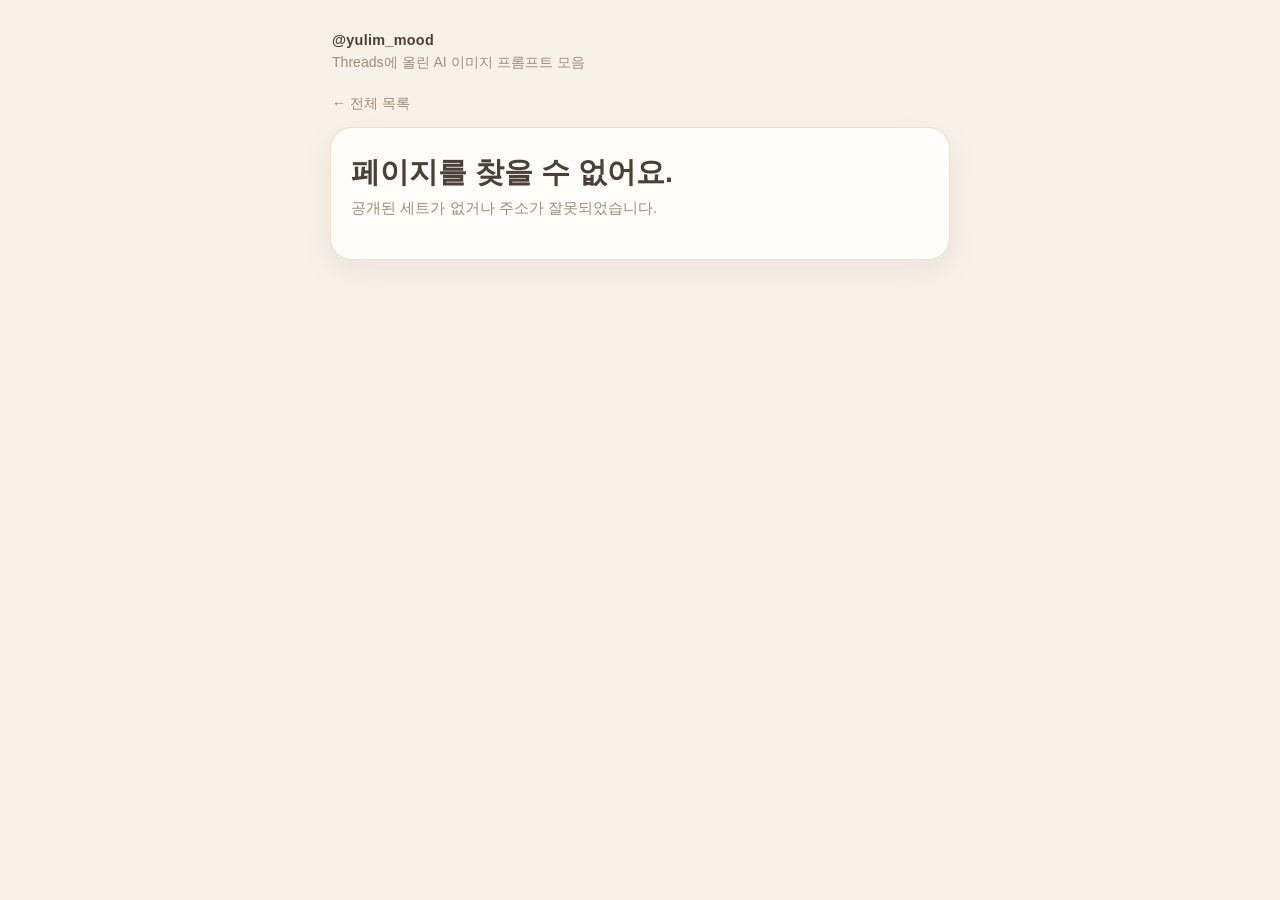
==== index.html @ bf97f43d "Add files via upload" ====
<!doctype html>
<html lang="ko">
<head>
<meta charset="utf-8">
<meta name="viewport" content="width=device-width,initial-scale=1,viewport-fit=cover">
<meta name="theme-color" content="#f7f1e8">
<title>@yulim_mood · 프롬프트 아카이브</title>

<style>
:root{
  --bg:#f7f1e8;
  --card:#fffdf9;
  --text:#4a4038;
  --muted:#a08d78;
  --line:#ece0cf;
  --btn:#8c6a4a;
  --btnText:#fffdf9;
  --ok:#5f8a5f;
  --warn:#b4762a;
  color-scheme:light;
}

*{
  box-sizing:border-box;
}

body{
  margin:0;
  min-height:100vh;
  background:var(--bg);
  color:var(--text);
  font-family:
    -apple-system,
    BlinkMacSystemFont,
    "Segoe UI",
    Roboto,
    Arial,
    sans-serif;
  padding:24px 16px 48px;
}

main{
  width:min(100%,620px);
  margin:auto;
}

.brand{
  font-size:.9rem;
  font-weight:800;
  letter-spacing:.02em;
  color:var(--text);
  margin:8px 2px 4px;
}

.tagline{
  font-size:.88rem;
  color:var(--muted);
  margin:0 2px 20px;
  line-height:1.55;
}

.panel{
  background:var(--card);
  border:1px solid var(--line);
  border-radius:22px;
  padding:25px 20px 18px;
  box-shadow:0 10px 30px rgba(140,106,74,.10);
}

h1{
  font-size:1.8rem;
  margin:0 0 5px;
}

.meta{
  color:var(--muted);
  font-size:.96rem;
  margin-bottom:22px;
}

.cut{
  border-top:1px solid var(--line);
  padding:19px 0 17px;
}

.cut:first-child{
  border-top:0;
  padding-top:2px;
}

.cut-number{
  font-size:.78rem;
  font-weight:800;
  letter-spacing:.14em;
  color:var(--muted);
}

.cut-title{
  font-size:1.12rem;
  font-weight:720;
  margin:7px 0 15px;
  line-height:1.35;
}

.copy{
  width:100%;
  border:0;
  border-radius:13px;
  background:var(--btn);
  color:var(--btnText);
  padding:15px 16px;
  font-size:1rem;
  font-weight:750;
  cursor:pointer;
}

.copy:active{
  transform:scale(.99);
}

.copy:disabled{
  opacity:.65;
  cursor:default;
}

.cut-foot{
  display:flex;
  align-items:center;
  justify-content:space-between;
  gap:12px;
  min-height:22px;
  margin-top:9px;
}

.count{
  font-size:.82rem;
  color:var(--muted);
  white-space:nowrap;
}

.count b{
  color:var(--btn);
  font-weight:800;
}

.status{
  flex:1;
  font-size:.88rem;
  color:var(--ok);
  text-align:right;
}

.warning{
  color:var(--warn);
}

.notice{
  font-size:.8rem;
  color:var(--muted);
  text-align:center;
  margin:16px 2px 0;
  line-height:1.5;
}

.back{
  display:inline-block;
  margin:0 2px 14px;
  font-size:.88rem;
  color:var(--muted);
  text-decoration:none;
}

.back:hover{
  color:var(--text);
}

a.list-link{
  display:flex;
  align-items:center;
  justify-content:space-between;
  gap:12px;
  border:1px solid var(--line);
  border-radius:13px;
  padding:16px 18px;
  margin-top:12px;
  text-decoration:none;
  color:var(--text);
  background:var(--card);
}

a.list-link:first-of-type{
  margin-top:2px;
}

a.list-link:hover{
  border-color:var(--muted);
}

.list-name{
  font-size:1.05rem;
  font-weight:750;
}

.list-sub{
  font-size:.85rem;
  color:var(--muted);
}

.list-go{
  font-size:.85rem;
  color:var(--muted);
  white-space:nowrap;
}

.rank-left{
  display:flex;
  align-items:center;
  gap:13px;
  min-width:0;
}

.rank{
  flex:none;
  width:30px;
  height:30px;
  display:flex;
  align-items:center;
  justify-content:center;
  border-radius:9px;
  background:var(--bg);
  color:var(--muted);
  font-size:.85rem;
  font-weight:800;
}

.rank.top{
  background:var(--btn);
  color:var(--btnText);
}

.rank-info{
  display:flex;
  flex-direction:column;
  gap:3px;
  min-width:0;
}

.rank-info .list-name{
  white-space:normal;
  line-height:1.3;
}

.rank-info .list-sub{
  white-space:normal;
}

.rank-count{
  font-size:.9rem;
  color:var(--muted);
  white-space:nowrap;
}

.rank-count b{
  color:var(--btn);
  font-weight:800;
  font-size:1.08rem;
}
</style>
</head>

<body>
<main>

  <div class="brand">@yulim_mood</div>
  <div class="tagline">Threads에 올린 AI 이미지 프롬프트 모음</div>

  <a
    class="back"
    id="back"
    href="/"
    hidden
  >
    ← 뒤로가기
  </a>

  <div class="panel">

    <h1 id="title">
      프롬프트 아카이브
    </h1>

    <div
      class="meta"
      id="meta"
    >
      데이터를 불러오는 중...
    </div>

    <div id="content"></div>

  </div>

  <div
    class="notice"
    id="notice"
  ></div>

</main>

<script>
/* ────────────────────────────────────────────────
   복사 횟수(Copy count) 설정 — Firebase Realtime Database
   아래 FIREBASE_DB 값만 본인 데이터베이스 주소로 교체하세요.
   예) 'https://yulim-mood-default-rtdb.firebaseio.com'
   (교체 전에는 카운트 기능이 자동으로 꺼진 채로 사이트가 정상 동작합니다)
   ──────────────────────────────────────────────── */
const FIREBASE_DB =
  'https://yulim-mood-prompt-archive-default-rtdb.firebaseio.com';

const COUNTS_ENABLED =
  /^https:\/\/.+\.(firebaseio\.com|firebasedatabase\.app)$/i
    .test(FIREBASE_DB) &&
  !FIREBASE_DB.includes('YOUR-PROJECT');

function pageModels(page){
  return (page.models || [page.model]).map(model => String(model).toLowerCase());
}

function pageLabel(page){
  return pageModels(page).map(model => model.toUpperCase()).join(' & ');
}

function allCountKeys(page, cut){
  const legacy = (page.legacy_routes || []).map(route => {
    const parts = route.split('/');
    return countKey({model:parts[1], date:parts[2], set:Number(parts[3].slice(3))}, cut);
  });
  return [...new Set([countKey(page, cut), ...legacy])];
}

function countKey(page, cut){
  return [
    String(page.model).toLowerCase(),
    String(page.date),
    'set' + String(page.set).padStart(2, '0'),
    'cut' + String(cut.cut).padStart(2, '0')
  ].join('_');
}

async function loadCounts(){
  if(!COUNTS_ENABLED){
    return {};
  }

  try{
    const res = await fetch(
      FIREBASE_DB + '/copyCounts.json',
      { cache:'no-store' }
    );

    if(!res.ok){
      return {};
    }

    return (await res.json()) || {};
  }catch(error){
    return {};
  }
}

function bumpCount(key){
  if(!COUNTS_ENABLED){
    return;
  }

  fetch(
    FIREBASE_DB + '/copyCounts/' + key + '.json',
    {
      method:'PUT',
      headers:{ 'Content-Type':'application/json' },
      body:JSON.stringify({ '.sv':{ 'increment':1 } })
    }
  ).catch(function(){});
}

function cleanPath(){
  let path = decodeURIComponent(location.pathname)
    .replace(/\/+$/, '');

  return path || '/';
}

function formatDate(date){
  return String(date).replace(
    /(\d{4})(\d{2})(\d{2})/,
    '$1.$2.$3'
  );
}

function fallbackCopy(text){
  const textarea = document.createElement('textarea');

  textarea.value = text;
  textarea.setAttribute('readonly', '');
  textarea.style.position = 'fixed';
  textarea.style.opacity = '0';

  document.body.appendChild(textarea);

  textarea.select();
  textarea.setSelectionRange(
    0,
    textarea.value.length
  );

  const result = document.execCommand('copy');

  document.body.removeChild(textarea);

  if(!result){
    throw new Error('copy failed');
  }
}

async function copyText(text){
  if(
    navigator.clipboard &&
    window.isSecureContext
  ){
    await navigator.clipboard.writeText(text);
  }else{
    fallbackCopy(text);
  }
}

function resetBack(){
  document.getElementById('back').hidden = true;
}

function showBack(href, label){
  const back = document.getElementById('back');

  back.href = href;
  back.textContent = label;
  back.hidden = false;
}

function showError(message){
  document.getElementById('title').textContent =
    '페이지를 찾을 수 없어요.';

  document.getElementById('meta').textContent =
    message;

  document.getElementById('content').innerHTML =
    '';

  document.getElementById('notice').textContent =
    '';

  showBack(
    '/',
    '← 전체 목록'
  );
}

function addListLink(
  content,
  href,
  name,
  sub,
  go
){
  const link = document.createElement('a');

  link.className = 'list-link';
  link.href = href;

  const left = document.createElement('span');

  const title = document.createElement('span');

  title.className = 'list-name';
  title.textContent = name;

  const detail = document.createElement('span');

  detail.className = 'list-sub';
  detail.textContent = sub;

  left.append(
    title,
    detail
  );

  const arrow = document.createElement('span');

  arrow.className = 'list-go';
  arrow.textContent = go;

  link.append(
    left,
    arrow
  );

  content.appendChild(link);
}

function renderHome(pages){
  const title =
    document.getElementById('title');

  const meta =
    document.getElementById('meta');

  const content =
    document.getElementById('content');

  const notice =
    document.getElementById('notice');

  const groups = new Map();

  Object.values(pages).filter(page => page && !page.redirect).forEach(page => {
    if(!page.model || !page.date) return;
    pageModels(page).forEach(model => {
      const date = String(page.date);
      const key = `${model}|${date}`;
      if(!groups.has(key)) groups.set(key, {model, date, sets:0, cuts:0});
      const group = groups.get(key);
      group.sets += 1;
      group.cuts += (page.cuts || []).length;
    });
  });

  const items =
    [...groups.values()]
      .sort((a, b) => {
        const dateCompare =
          b.date.localeCompare(a.date);

        if(dateCompare !== 0){
          return dateCompare;
        }

        return a.model.localeCompare(
          b.model
        );
      });

  document.title =
    '@yulim_mood · 프롬프트 아카이브';

  title.textContent =
    '프롬프트 아카이브';

  meta.textContent =
    `공개된 날짜 ${items.length}개`;

  content.innerHTML = '';

  resetBack();

  if(items.length === 0){
    meta.textContent =
      '현재 공개된 프롬프트가 없습니다.';

    notice.textContent = '';

    return;
  }

  items.forEach(item => {
    addListLink(
      content,

      `/archive/${encodeURIComponent(
        item.model
      )}/${item.date}`,

      formatDate(item.date),

      ` · ${item.model.toUpperCase()} · ${item.sets}세트`,

      '목록 →'
    );
  });

  notice.textContent =
    '날짜를 선택하면 공개된 프롬프트 세트가 표시됩니다.';
}

function parseArchivePath(path){
  const match = path.match(
    /^\/archive\/([a-z0-9_-]+)\/(\d{8})$/i
  );

  if(!match){
    return null;
  }

  return {
    model:match[1].toLowerCase(),
    date:match[2]
  };
}

function renderArchive(
  pages,
  model,
  date
){
  const title =
    document.getElementById('title');

  const meta =
    document.getElementById('meta');

  const content =
    document.getElementById('content');

  const notice =
    document.getElementById('notice');

  const sets =
    Object.keys(pages)
      .map(route => ({
        route:route,
        page:pages[route]
      }))
      .filter(item => {
        if(!item.page || item.page.redirect){
          return false;
        }

        return (
          (pageModels(item.page).includes(model) || item.page.model === model) &&

          String(item.page.date) === date
        );
      })
      .sort((a, b) => {
        return a.page.set - b.page.set;
      });

  if(sets.length === 0){
    showError(
      '이 날짜에 공개된 세트가 없습니다.'
    );

    return;
  }

  document.title =
    `${model.toUpperCase()} ${date} Prompt Sets`;

  title.textContent =
    formatDate(date);

  meta.textContent =
    `${model.toUpperCase()} · 공개 세트 ${sets.length}개`;

  content.innerHTML = '';

  showBack(
    '/',
    '← 날짜 목록'
  );

  sets.forEach(item => {
    addListLink(
      content,

      item.route,

      `SET ${String(
        item.page.set
      ).padStart(2, '0')}`,

      ` · ${pageLabel(item.page)} · ${(item.page.cuts || []).length}컷`,

      '복사 →'
    );
  });

  notice.textContent =
    '세트를 선택하면 원클릭 복사 페이지로 이동합니다.';
}

function renderPrompt(page){
  const title =
    document.getElementById('title');

  const meta =
    document.getElementById('meta');

  const content =
    document.getElementById('content');

  const notice =
    document.getElementById('notice');

  document.title =
    `${pageLabel(page)} ${page.date} SET ${String(page.set).padStart(2, '0')} Prompt Copy`;

  title.textContent =
    pageLabel(page);

  meta.textContent =
    `${formatDate(page.date)} · SET ${String(page.set).padStart(2, '0')}`;

  content.innerHTML = '';

  showBack(
    `/archive/${String(page.model).toLowerCase()}/${page.date}`,
    '← 세트 목록'
  );

  if(pageModels(page).length > 1){
    showBack('/', '← 전체 목록');
    const links = document.createElement('div');
    links.className = 'model-links';
    pageModels(page).forEach(model => {
      const link = document.createElement('a');
      link.className = 'back';
      link.href = `/archive/${model}/${page.date}`;
      link.textContent = `${model.toUpperCase()} 세트 목록 →`;
      link.style.marginRight = '16px';
      links.appendChild(link);
    });
    content.appendChild(links);
  }
  const cutRefs = [];

  (page.cuts || []).forEach(cut => {
    const section =
      document.createElement('section');

    section.className =
      'cut';

    section.innerHTML = `
      <div class="cut-number">
        CUT ${String(cut.cut).padStart(2, '0')}
      </div>

      <div class="cut-title"></div>

      <button
        class="copy"
        type="button"
      >
        📋 Copy Prompt
      </button>

      <div class="cut-foot">
        <span class="count"></span>
        <span
          class="status"
          aria-live="polite"
        ></span>
      </div>
    `;

    section
      .querySelector('.cut-title')
      .textContent = cut.title;

    const button =
      section.querySelector('.copy');

    const status =
      section.querySelector('.status');

    const countEl =
      section.querySelector('.count');

    const state = { count:null };

    function renderCount(){
      if(!COUNTS_ENABLED || state.count === null){
        countEl.innerHTML = '';
        return;
      }

      countEl.innerHTML =
        `복사 <b>${state.count.toLocaleString()}</b>회`;
    }

    cutRefs.push({
      keys:allCountKeys(page, cut),
      state:state,
      render:renderCount
    });

    button.onclick = async () => {
      button.disabled = true;

      try{
        await copyText(cut.prompt);

        status.className =
          'status';

        status.textContent =
          '✓ Prompt copied';

        if(COUNTS_ENABLED){
          if(state.count === null){
            state.count = 0;
          }

          state.count += 1;

          renderCount();

          bumpCount(countKey(page, cut));
        }

      }catch(error){
        status.className =
          'status warning';

        status.textContent =
          '복사에 실패했습니다.';

      }finally{
        setTimeout(() => {
          status.textContent = '';
          button.disabled = false;
        }, 1800);
      }
    };

    content.appendChild(section);
  });

  if(COUNTS_ENABLED){
    loadCounts().then(counts => {
      cutRefs.forEach(ref => {
        ref.state.count = ref.keys.reduce((sum, key) =>
          sum + (typeof counts[key] === 'number' ? counts[key] : 0), 0);

        ref.render();
      });
    });
  }

  notice.innerHTML =
    '각 버튼은 해당 컷의 프롬프트만 복사합니다.<br>프롬프트 전문은 화면에 표시되지 않습니다.';
}

async function renderStats(pages){
  const title =
    document.getElementById('title');

  const meta =
    document.getElementById('meta');

  const content =
    document.getElementById('content');

  const notice =
    document.getElementById('notice');

  document.title =
    '@yulim_mood · 복사수 랭킹';

  title.textContent =
    '복사수 랭킹';

  meta.textContent =
    '불러오는 중...';

  content.innerHTML = '';
  notice.textContent = '';

  showBack('/', '← 홈으로');

  if(!COUNTS_ENABLED){
    meta.textContent =
      '복사수 집계가 아직 연결되지 않았습니다.';
    return;
  }

  const counts = await loadCounts();

  const rows = [];
  const accountedKeys = new Set();

  Object.entries(pages).forEach(([route, page]) => {
    if(!page || page.redirect) return;
    (page.cuts || []).forEach(cut => {
      allCountKeys(page, cut).forEach(key => accountedKeys.add(key));
      const count = allCountKeys(page, cut).reduce((sum, key) =>
        sum + (typeof counts[key] === 'number' ? counts[key] : 0), 0);
      if(count <= 0) return;
      rows.push({count, model:pageLabel(page), date:String(page.date),
        setNum:page.set, cutNum:cut.cut, route, title:cut.title});
    });
  });

  Object.keys(counts).filter(key => !accountedKeys.has(key)).forEach(key => {
    const value = counts[key];

    if(typeof value !== 'number'){
      return;
    }

    const parts = key.split('_');

    if(parts.length < 4){
      return;
    }

    const cutStr = parts[parts.length - 1];
    const setStr = parts[parts.length - 2];
    const date = parts[parts.length - 3];
    const model = parts.slice(0, parts.length - 3).join('_');

    const setNum = parseInt(setStr.replace('set', ''), 10);
    const cutNum = parseInt(cutStr.replace('cut', ''), 10);

    const route =
      `/${model}/${date}/set${String(setNum).padStart(2, '0')}`;

    let cutTitle = '(삭제되었거나 알 수 없는 컷)';

    const page = pages[route];

    if(page){
      const cut =
        (page.cuts || []).find(c => Number(c.cut) === cutNum);

      if(cut){
        cutTitle = cut.title;
      }
    }

    rows.push({
      count:value,
      model:model,
      date:date,
      setNum:setNum,
      cutNum:cutNum,
      route:route,
      title:cutTitle
    });
  });

  rows.sort((a, b) => b.count - a.count);

  if(rows.length === 0){
    meta.textContent =
      '아직 복사된 프롬프트가 없습니다.';
    return;
  }

  const total =
    rows.reduce((sum, r) => sum + r.count, 0);

  meta.textContent =
    `총 ${rows.length}개 컷 · 누적 복사 ${total.toLocaleString()}회`;

  rows.forEach((row, index) => {
    const link = document.createElement('a');

    link.className = 'list-link';
    link.href = row.route;

    const left = document.createElement('span');
    left.className = 'rank-left';

    const badge = document.createElement('span');
    badge.className = (index < 3) ? 'rank top' : 'rank';
    badge.textContent = String(index + 1);

    const info = document.createElement('span');
    info.className = 'rank-info';

    const name = document.createElement('span');
    name.className = 'list-name';
    name.textContent = row.title;

    const sub = document.createElement('span');
    sub.className = 'list-sub';
    sub.textContent =
      `${row.model.toUpperCase()} · ${formatDate(row.date)} · SET ${String(row.setNum).padStart(2, '0')} · CUT ${String(row.cutNum).padStart(2, '0')}`;

    info.append(name, sub);
    left.append(badge, info);

    const cnt = document.createElement('span');
    cnt.className = 'rank-count';
    cnt.innerHTML = `<b>${row.count.toLocaleString()}</b>회`;

    link.append(left, cnt);
    content.appendChild(link);
  });

  notice.textContent =
    '복사수가 높은 순으로 표시됩니다. 항목을 누르면 해당 프롬프트 페이지로 이동합니다.';
}

(async function(){
  try{
    const response = await fetch(
      '/prompts.json?v=' + Date.now(),
      {
        cache:'no-store'
      }
    );

    if(!response.ok){
      throw new Error(
        'prompts.json load failed'
      );
    }

    const pages =
      await response.json();

    const path =
      cleanPath();

    if(path === '/'){
      renderHome(pages);
      return;
    }

    if(path === '/stats'){
      renderStats(pages);
      return;
    }

    const archive =
      parseArchivePath(path);

    if(archive){
      renderArchive(
        pages,
        archive.model,
        archive.date
      );

      return;
    }

    let page = pages[path];
    if(page && page.redirect){
      const target = page.redirect;
      page = pages[target];
      if(page && !page.redirect) history.replaceState(null, '', target);
    }

    if(!page){
      showError(
        '공개된 세트가 없거나 주소가 잘못되었습니다.'
      );

      return;
    }

    renderPrompt(page);

  }catch(error){
    console.error(error);

    showError(
      '프롬프트 데이터를 불러오지 못했습니다.'
    );
  }
})();
</script>
</body>
</html>
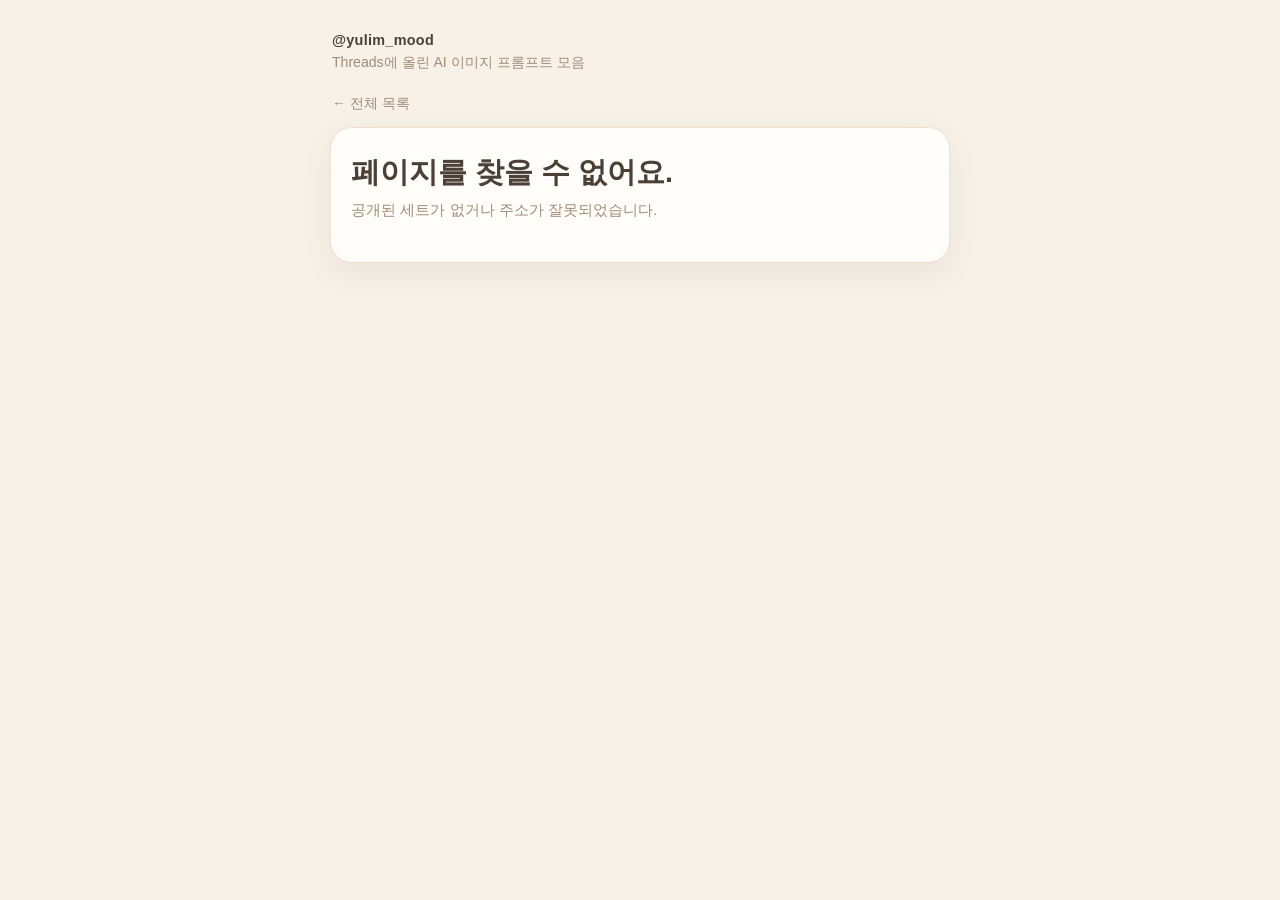
==== commit ad9f4532: "Update index.html" ====
--- a/index.html
+++ b/index.html
@@ -265,7 +265,32 @@
   font-weight:800;
   font-size:1.08rem;
 }
+[hidden]{display:none !important;}
+.stats-summary{margin-bottom:20px;}
+.stats-summary table{width:100%;border-collapse:collapse;font-size:.85rem;}
+.stats-summary caption{text-align:left;font-weight:750;margin-bottom:10px;}
+.stats-summary th,.stats-summary td{padding:10px 4px;border-bottom:1px solid var(--line);text-align:right;}
+.stats-summary th:first-child{text-align:left;}
+.stats-summary p{line-height:1.6;}
+.stats-control{border:1px solid var(--line);border-radius:8px;background:var(--card);color:var(--text);padding:9px;margin:4px 8px 4px 0;cursor:pointer;}
+.stats-control:disabled{opacity:.5;cursor:default;}
+.stats-growth{display:block;font-size:.75rem;margin-top:6px;white-space:normal;}
+.rank-count{flex-shrink:0;text-align:right;max-width:110px;}
+.rank-info{overflow-wrap:anywhere;}
+@media(max-width:400px){a.list-link{padding:12px 10px;gap:8px;}.rank-left{gap:7px;}.rank{width:25px;height:25px;}.rank-count{max-width:82px;}.stats-summary table{font-size:.76rem;}}
+.plan-link > span:first-child{min-width:0;flex:1;}
+.plan-link .list-name{display:block;margin-bottom:6px;}
+.plan-link .list-sub{display:block;color:var(--text);font-size:.95rem;line-height:1.5;white-space:normal;overflow-wrap:anywhere;}
+.plan-link .list-go{flex-shrink:0;}
+@media(max-width:400px){a.plan-link{flex-wrap:wrap;}a.plan-link > span:first-child{flex-basis:100%;}a.plan-link .list-go{margin-left:auto;}}
+
+.meta{overflow-wrap:anywhere;line-height:1.55;}
+.copy-notice{width:min(90vw,420px);border:1px solid var(--line);border-radius:20px;padding:26px;background:var(--card);color:var(--text);box-shadow:0 16px 50px #0003;}
+.copy-notice::backdrop{background:rgba(30,24,18,.45);}
+.copy-notice h2{font-size:1.2rem;margin:0 0 16px;}
+.copy-notice p{line-height:1.7;margin:0 0 22px;word-break:keep-all;}
 </style>
+<link rel="stylesheet" href="/assets/stats-dashboard.css?v=20260921">
 </head>
 
 <body>
@@ -307,6 +332,15 @@
 
 </main>
 
+<dialog class="copy-notice" id="copy-notice" aria-labelledby="copy-notice-title">
+  <h2 id="copy-notice-title">프롬프트가 복사되었어요! ✨</h2>
+  <p>좋아요와 리포스트도 눌러주셨나요?<br>만드신 이미지를 댓글로 공유해 주시면 감사하겠습니다 🤍</p>
+  <form method="dialog"><button class="copy" autofocus>확인</button></form>
+</dialog>
+
+<script src="/assets/stats.js?v=20260921"></script>
+<script src="/assets/copy-history.js?v=20260921"></script>
+<script src="/assets/stats-dashboard.js?v=20260921"></script>
 <script>
 /* ────────────────────────────────────────────────
    복사 횟수(Copy count) 설정 — Firebase Realtime Database
@@ -342,7 +376,7 @@
   return [
     String(page.model).toLowerCase(),
     String(page.date),
-    'set' + String(page.set).padStart(2, '0'),
+    'set' + String(page.source_set || page.set).padStart(2, '0'),
     'cut' + String(cut.cut).padStart(2, '0')
   ].join('_');
 }
@@ -368,19 +402,9 @@
   }
 }
 
-function bumpCount(key){
-  if(!COUNTS_ENABLED){
-    return;
-  }
-
-  fetch(
-    FIREBASE_DB + '/copyCounts/' + key + '.json',
-    {
-      method:'PUT',
-      headers:{ 'Content-Type':'application/json' },
-      body:JSON.stringify({ '.sv':{ 'increment':1 } })
-    }
-  ).catch(function(){});
+async function bumpCount(key){
+  if(!COUNTS_ENABLED) return;
+  await CopyHistory.record(FIREBASE_DB, key);
 }
 
 function cleanPath(){
@@ -433,6 +457,25 @@
   }
 }
 
+let copyNoticeShown = false;
+function showCopyNoticeOnce(){
+  const key = 'yulim-copy-notice-v1';
+  if(copyNoticeShown) return;
+  try{
+    if(sessionStorage.getItem(key) === 'shown') return;
+  }catch(error){ /* Storage may be unavailable; retain an in-page flag. */ }
+  const dialog = document.getElementById('copy-notice');
+  try{
+    if(dialog && typeof dialog.showModal === 'function'){
+      dialog.showModal();
+    }else{
+      window.alert('프롬프트가 복사되었어요! ✨\\n좋아요와 리포스트도 눌러주셨나요?\\n만드신 이미지를 댓글로 공유해 주시면 감사하겠습니다 🤍');
+    }
+    copyNoticeShown = true;
+    try{ sessionStorage.setItem(key, 'shown'); }catch(error){}
+  }catch(error){ /* Notice errors must not interrupt copying or counts. */ }
+}
+
 function resetBack(){
   document.getElementById('back').hidden = true;
 }
@@ -506,6 +549,11 @@
   content.appendChild(link);
 }
 
+function planningTitle(page){
+  return typeof page.source_title === "string" && page.source_title.trim()
+    ? page.source_title.trim() : "제목 미등록";
+}
+
 function renderHome(pages){
   const title =
     document.getElementById('title');
@@ -523,14 +571,13 @@
 
   Object.values(pages).filter(page => page && !page.redirect).forEach(page => {
     if(!page.model || !page.date) return;
-    pageModels(page).forEach(model => {
-      const date = String(page.date);
-      const key = `${model}|${date}`;
-      if(!groups.has(key)) groups.set(key, {model, date, sets:0, cuts:0});
-      const group = groups.get(key);
-      group.sets += 1;
-      group.cuts += (page.cuts || []).length;
-    });
+    const model = page.source_page_id ? `plan-${page.source_page_id}` : String(page.model).toLowerCase();
+    const date = String(page.date);
+    const key = `${model}|${date}`;
+    if(!groups.has(key)) groups.set(key, {model, label:planningTitle(page), date, sets:0, cuts:0});
+    const group = groups.get(key);
+    group.sets += 1;
+    group.cuts += (page.cuts || []).length;
   });
 
   const items =
@@ -555,7 +602,7 @@
     '프롬프트 아카이브';
 
   meta.textContent =
-    `공개된 날짜 ${items.length}개`;
+    `공개된 목록 ${items.length}개`;
 
   content.innerHTML = '';
 
@@ -580,14 +627,15 @@
 
       formatDate(item.date),
 
-      ` · ${item.model.toUpperCase()} · ${item.sets}세트`,
-
-      '목록 →'
+      item.label,
+
+      `${item.sets}세트 · 목록 →`
     );
+    content.lastElementChild.classList.add('plan-link');
   });
 
   notice.textContent =
-    '날짜를 선택하면 공개된 프롬프트 세트가 표시됩니다.';
+    '날짜와 기획서 제목을 확인한 뒤 선택해 주세요.';
 }
 
 function parseArchivePath(path){
@@ -634,13 +682,15 @@
         }
 
         return (
-          (pageModels(item.page).includes(model) || item.page.model === model) &&
+          (model.startsWith("plan-")
+            ? item.page.source_page_id === model.slice(5)
+            : (pageModels(item.page).includes(model) || item.page.model === model)) &&
 
           String(item.page.date) === date
         );
       })
       .sort((a, b) => {
-        return a.page.set - b.page.set;
+        return (a.page.source_set || a.page.set) - (b.page.source_set || b.page.set);
       });
 
   if(sets.length === 0){
@@ -651,14 +701,17 @@
     return;
   }
 
+  const archiveLabel = model.startsWith('plan-')
+    ? (sets[0].page.source_models || pageModels(sets[0].page)).map(x => x.toUpperCase()).join(' & ')
+    : model.includes('--') ? pageLabel(sets[0].page) : model.toUpperCase();
   document.title =
-    `${model.toUpperCase()} ${date} Prompt Sets`;
+    `${archiveLabel} ${date} Prompt Sets`;
 
   title.textContent =
     formatDate(date);
 
   meta.textContent =
-    `${model.toUpperCase()} · 공개 세트 ${sets.length}개`;
+    `${model.startsWith("plan-") ? planningTitle(sets[0].page) : archiveLabel} · 공개 세트 ${sets.length}개`;
 
   content.innerHTML = '';
 
@@ -674,7 +727,7 @@
       item.route,
 
       `SET ${String(
-        item.page.set
+        item.page.source_set || item.page.set
       ).padStart(2, '0')}`,
 
       ` · ${pageLabel(item.page)} · ${(item.page.cuts || []).length}컷`,
@@ -701,35 +754,21 @@
     document.getElementById('notice');
 
   document.title =
-    `${pageLabel(page)} ${page.date} SET ${String(page.set).padStart(2, '0')} Prompt Copy`;
+    `${pageLabel(page)} ${page.date} SET ${String(page.source_set || page.set).padStart(2, '0')} Prompt Copy`;
 
   title.textContent =
     pageLabel(page);
 
   meta.textContent =
-    `${formatDate(page.date)} · SET ${String(page.set).padStart(2, '0')}`;
+    `${formatDate(page.date)} · SET ${String(page.source_set || page.set).padStart(2, '0')}`;
 
   content.innerHTML = '';
 
   showBack(
-    `/archive/${String(page.model).toLowerCase()}/${page.date}`,
+    `/archive/${page.source_page_id ? "plan-" + page.source_page_id : String(page.model).toLowerCase()}/${page.date}`,
     '← 세트 목록'
   );
 
-  if(pageModels(page).length > 1){
-    showBack('/', '← 전체 목록');
-    const links = document.createElement('div');
-    links.className = 'model-links';
-    pageModels(page).forEach(model => {
-      const link = document.createElement('a');
-      link.className = 'back';
-      link.href = `/archive/${model}/${page.date}`;
-      link.textContent = `${model.toUpperCase()} 세트 목록 →`;
-      link.style.marginRight = '16px';
-      links.appendChild(link);
-    });
-    content.appendChild(links);
-  }
   const cutRefs = [];
 
   (page.cuts || []).forEach(cut => {
@@ -775,7 +814,7 @@
     const countEl =
       section.querySelector('.count');
 
-    const state = { count:null };
+    const state = { count:null, recorded:false };
 
     function renderCount(){
       if(!COUNTS_ENABLED || state.count === null){
@@ -805,16 +844,18 @@
         status.textContent =
           '✓ Prompt copied';
 
+        showCopyNoticeOnce();
+
         if(COUNTS_ENABLED){
-          if(state.count === null){
-            state.count = 0;
+          try{
+            await bumpCount(countKey(page, cut));
+            state.recorded = true;
+            if(state.count !== null) state.count += 1;
+            renderCount();
+          }catch(recordError){
+            status.className = 'status warning';
+            status.textContent = '✓ 복사 완료 · 집계 저장 여부를 확인하지 못했습니다.';
           }
-
-          state.count += 1;
-
-          renderCount();
-
-          bumpCount(countKey(page, cut));
         }
 
       }catch(error){
@@ -838,6 +879,7 @@
   if(COUNTS_ENABLED){
     loadCounts().then(counts => {
       cutRefs.forEach(ref => {
+        if(ref.state.recorded) return; // Do not overwrite a completed increment with an older read.
         ref.state.count = ref.keys.reduce((sum, key) =>
           sum + (typeof counts[key] === 'number' ? counts[key] : 0), 0);
 
@@ -851,155 +893,7 @@
 }
 
 async function renderStats(pages){
-  const title =
-    document.getElementById('title');
-
-  const meta =
-    document.getElementById('meta');
-
-  const content =
-    document.getElementById('content');
-
-  const notice =
-    document.getElementById('notice');
-
-  document.title =
-    '@yulim_mood · 복사수 랭킹';
-
-  title.textContent =
-    '복사수 랭킹';
-
-  meta.textContent =
-    '불러오는 중...';
-
-  content.innerHTML = '';
-  notice.textContent = '';
-
-  showBack('/', '← 홈으로');
-
-  if(!COUNTS_ENABLED){
-    meta.textContent =
-      '복사수 집계가 아직 연결되지 않았습니다.';
-    return;
-  }
-
-  const counts = await loadCounts();
-
-  const rows = [];
-  const accountedKeys = new Set();
-
-  Object.entries(pages).forEach(([route, page]) => {
-    if(!page || page.redirect) return;
-    (page.cuts || []).forEach(cut => {
-      allCountKeys(page, cut).forEach(key => accountedKeys.add(key));
-      const count = allCountKeys(page, cut).reduce((sum, key) =>
-        sum + (typeof counts[key] === 'number' ? counts[key] : 0), 0);
-      if(count <= 0) return;
-      rows.push({count, model:pageLabel(page), date:String(page.date),
-        setNum:page.set, cutNum:cut.cut, route, title:cut.title});
-    });
-  });
-
-  Object.keys(counts).filter(key => !accountedKeys.has(key)).forEach(key => {
-    const value = counts[key];
-
-    if(typeof value !== 'number'){
-      return;
-    }
-
-    const parts = key.split('_');
-
-    if(parts.length < 4){
-      return;
-    }
-
-    const cutStr = parts[parts.length - 1];
-    const setStr = parts[parts.length - 2];
-    const date = parts[parts.length - 3];
-    const model = parts.slice(0, parts.length - 3).join('_');
-
-    const setNum = parseInt(setStr.replace('set', ''), 10);
-    const cutNum = parseInt(cutStr.replace('cut', ''), 10);
-
-    const route =
-      `/${model}/${date}/set${String(setNum).padStart(2, '0')}`;
-
-    let cutTitle = '(삭제되었거나 알 수 없는 컷)';
-
-    const page = pages[route];
-
-    if(page){
-      const cut =
-        (page.cuts || []).find(c => Number(c.cut) === cutNum);
-
-      if(cut){
-        cutTitle = cut.title;
-      }
-    }
-
-    rows.push({
-      count:value,
-      model:model,
-      date:date,
-      setNum:setNum,
-      cutNum:cutNum,
-      route:route,
-      title:cutTitle
-    });
-  });
-
-  rows.sort((a, b) => b.count - a.count);
-
-  if(rows.length === 0){
-    meta.textContent =
-      '아직 복사된 프롬프트가 없습니다.';
-    return;
-  }
-
-  const total =
-    rows.reduce((sum, r) => sum + r.count, 0);
-
-  meta.textContent =
-    `총 ${rows.length}개 컷 · 누적 복사 ${total.toLocaleString()}회`;
-
-  rows.forEach((row, index) => {
-    const link = document.createElement('a');
-
-    link.className = 'list-link';
-    link.href = row.route;
-
-    const left = document.createElement('span');
-    left.className = 'rank-left';
-
-    const badge = document.createElement('span');
-    badge.className = (index < 3) ? 'rank top' : 'rank';
-    badge.textContent = String(index + 1);
-
-    const info = document.createElement('span');
-    info.className = 'rank-info';
-
-    const name = document.createElement('span');
-    name.className = 'list-name';
-    name.textContent = row.title;
-
-    const sub = document.createElement('span');
-    sub.className = 'list-sub';
-    sub.textContent =
-      `${row.model.toUpperCase()} · ${formatDate(row.date)} · SET ${String(row.setNum).padStart(2, '0')} · CUT ${String(row.cutNum).padStart(2, '0')}`;
-
-    info.append(name, sub);
-    left.append(badge, info);
-
-    const cnt = document.createElement('span');
-    cnt.className = 'rank-count';
-    cnt.innerHTML = `<b>${row.count.toLocaleString()}</b>회`;
-
-    link.append(left, cnt);
-    content.appendChild(link);
-  });
-
-  notice.textContent =
-    '복사수가 높은 순으로 표시됩니다. 항목을 누르면 해당 프롬프트 페이지로 이동합니다.';
+  await renderCopyDashboard(pages);
 }
 
 (async function(){
@@ -1074,3 +968,6 @@
 </script>
 </body>
 </html>
+
+
+
--- a/assets/stats-dashboard.css
+++ b/assets/stats-dashboard.css
@@ -0,0 +1,49 @@
+body.stats-page{--bg:#f8f7fb;--card:#fff;--text:#242333;--muted:#737184;--line:#e8e5ef;--btn:#7154b6;--btnText:#fff;background:var(--bg);padding:32px 24px 44px;}
+.stats-page main{width:min(100%,1180px);}
+.stats-page .brand{font-size:1.2rem;letter-spacing:.03em;}
+.stats-page .panel{background:transparent;border:0;box-shadow:none;padding:12px 0;}
+.stats-page h1{font-size:clamp(1.7rem,4vw,2.4rem);letter-spacing:-.04em;}
+.stats-page .meta{margin:10px 0 20px;line-height:1.6;}
+.stats-toolbar,.stats-section-head{display:flex;align-items:center;justify-content:space-between;gap:14px;flex-wrap:wrap;}
+.stats-toolbar{margin:0 0 20px;}
+.stats-toolbar label{display:flex;align-items:center;gap:9px;color:var(--muted);font-size:.85rem;}
+.stats-page button,.stats-page select,.stats-page input{font:inherit;}
+.stats-page .stats-control{margin:0;padding:10px 14px;border-radius:10px;}
+.stats-page .stats-control[aria-pressed="true"]{background:#f0eaff;border-color:#d9cdf5;color:#6242a3;}
+.stats-page :focus-visible{outline:3px solid #a590d6;outline-offset:3px;}
+.stats-cards{display:grid;grid-template-columns:repeat(3,minmax(0,1fr));gap:18px;margin-bottom:22px;}
+.stats-card,.stats-section{border:1px solid var(--line);border-radius:15px;background:var(--card);}
+.stats-card{padding:23px;min-width:0;}
+.stats-card-label{font-size:.9rem;color:var(--muted);}
+.stats-card-value{font-size:clamp(1.6rem,3vw,2.35rem);font-weight:780;margin:10px 0;overflow-wrap:anywhere;}
+.stats-card-detail{font-size:.78rem;color:var(--muted);line-height:1.6;}
+.stats-section{padding:22px;margin-bottom:22px;}
+.stats-section h2{font-size:1.18rem;margin:0;}
+.stats-section-head{margin-bottom:18px;}
+.stats-filters{display:flex;gap:8px;align-items:center;flex-wrap:wrap;}
+.stats-table-wrap{overflow-x:auto;}
+.stats-table{width:100%;border-collapse:collapse;font-size:.88rem;text-align:left;}
+.stats-table caption{text-align:left;position:absolute;width:1px;height:1px;overflow:hidden;clip-path:inset(50%);}
+.stats-table th{background:#f7f6fa;font-size:.78rem;font-weight:650;color:var(--muted);white-space:nowrap;}
+.stats-table th,.stats-table td{padding:15px 12px;border-bottom:1px solid var(--line);vertical-align:middle;}
+.stats-table tr:last-child td{border-bottom:0;}
+.stats-table a{color:var(--text);text-decoration:none;font-weight:650;overflow-wrap:anywhere;}
+.stats-table a:hover{text-decoration:underline;color:var(--btn);}
+.stats-table .sub{display:block;margin-top:5px;color:var(--muted);font-size:.76rem;line-height:1.5;overflow-wrap:anywhere;}
+.stats-time{white-space:nowrap;font-variant-numeric:tabular-nums;background:#faf7ff;}
+.stats-number{white-space:nowrap;font-variant-numeric:tabular-nums;}
+.stats-up{color:#277847;}.stats-down{color:#b34646;}
+.stats-pill{display:inline-block;border-radius:8px;padding:5px 9px;background:#eef7f0;}
+.stats-note{color:var(--muted);font-size:.8rem;line-height:1.7;margin:12px 0 0;}
+.stats-empty{padding:20px 0;color:var(--muted);line-height:1.7;}
+.stats-more{margin-top:16px!important;}
+.stats-rank{font-size:1.05rem;font-weight:750;}
+@media(max-width:680px){
+ body.stats-page{padding:18px 12px 30px;}
+ .stats-cards{gap:8px;}.stats-card{padding:14px 10px;}
+ .stats-card-label{font-size:.73rem;}.stats-card-value{font-size:1.3rem;}.stats-card-detail{font-size:.68rem;}
+ .stats-section{padding:16px 12px;}.stats-table th,.stats-table td{padding:13px 10px;}
+ .stats-history-table{min-width:580px;}.stats-ranking-table{min-width:760px;}
+ .stats-section-head{align-items:flex-start;}.stats-filters{gap:6px;}
+ .stats-page .stats-control{padding:9px 10px;font-size:.8rem;}
+}
